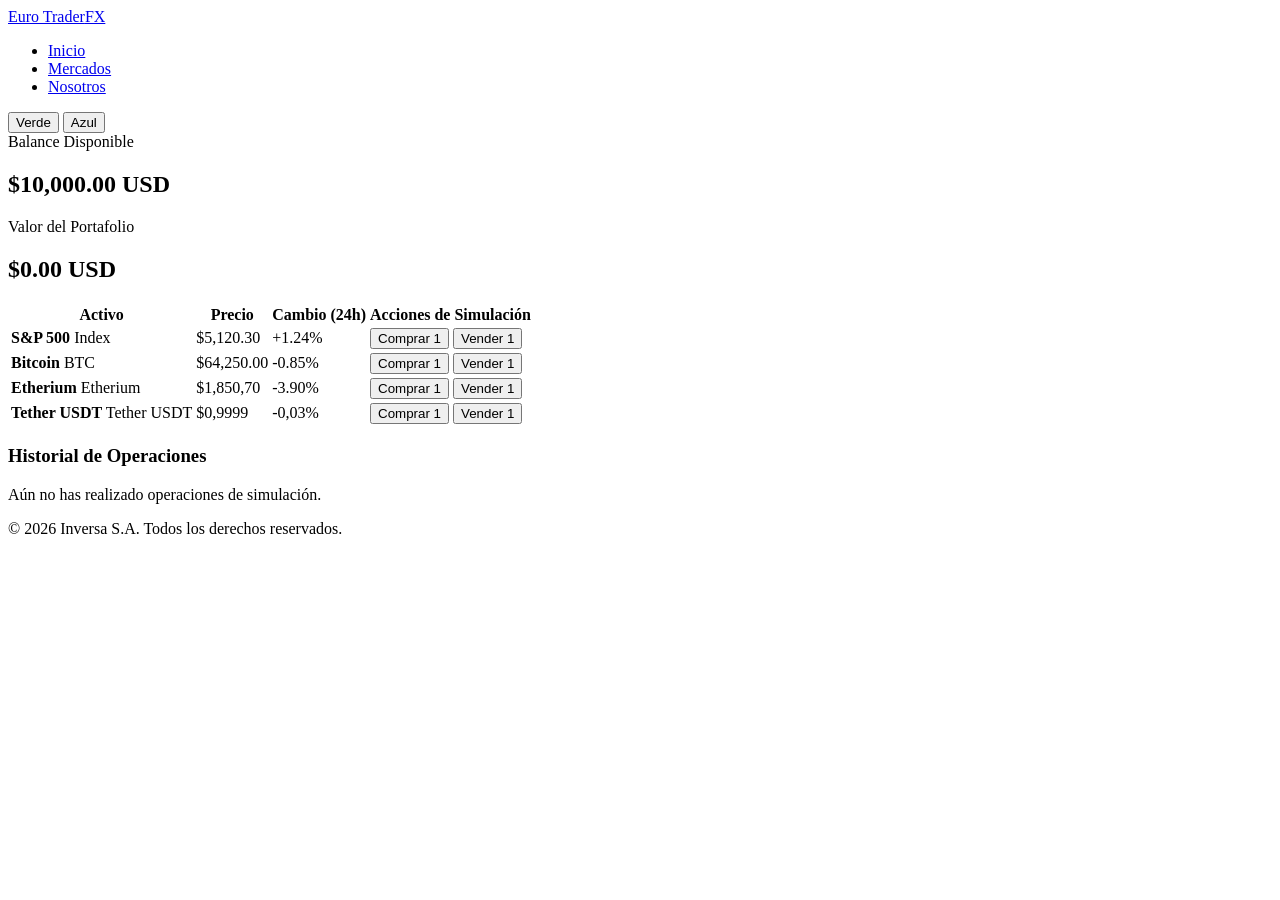
==== markets.html @ cf1a396d "feature: se crea la pagina makets" ====
<!DOCTYPE html>
<html lang="en">
<head>
    <meta charset="UTF-8">
    <meta name="viewport" content="width=device-width, initial-scale=1.0">
    <title>Document</title>
</head>
<body>
    <header class="main-header">
        <div class="container navbar">
            <a href="index.html" class="logo">Euro Trader<span>FX</span></a>
            <nav class="main-nav">
                <ul>
                    <li><a href="euroTrader.html">Inicio</a></li>
                    <li><a href="markets.html" class="active">Mercados</a></li>
                    <li><a href="nosotros.html">Nosotros</a></li>
                    <link rel="stylesheet" href="euroTraeder.css">
                </ul>
            </nav>
            <!-- Selector de Tema Interactivo -->
            <div class="theme-selector">
                <button onclick="setTheme('emerald')" class="theme-btn active" id="btn-emerald">Verde</button>
                <button onclick="setTheme('blue')" class="theme-btn" id="btn-blue">Azul</button>
            </div>
        </div>
    </header>

    <main class="container page-content">
        <section class="portfolio-summary">
            <div class="summary-card">
                <span class="summary-label">Balance Disponible</span>
                <h2 id="balance-display">$10,000.00 USD</h2>
            </div>
            <div class="summary-card">
                <span class="summary-label">Valor del Portafolio</span>
                <h2 id="portfolio-display">$0.00 USD</h2>
            </div>
        </section>

        <section class="market-section">
            <div class="market-table-container">
                <table class="market-table">
                    <thead>
                        <tr>
                            <th>Activo</th>
                            <th>Precio</th>
                            <th>Cambio (24h)</th>
                            <th>Acciones de Simulación</th>
                        </tr>
                    </thead>
                    <tbody>
                        <tr data-asset="sp500">
                            <td><strong>S&P 500</strong> Index</td>
                            <td class="price-cell">$5,120.30</td>
                            <td class="trend up">+1.24%</td>
                            <td>
                                <button class="btn-trade buy" onclick="tradeAsset('sp500', 5120.30, 'buy')">Comprar 1</button>
                                <button class="btn-trade sell" onclick="tradeAsset('sp500', 5120.30, 'sell')">Vender 1</button>
                            </td>
                        </tr>
                        <tr data-asset="btc">
                            <td><strong>Bitcoin</strong> BTC</td>
                            <td class="price-cell">$64,250.00</td>
                            <td class="trend down">-0.85%</td>
                            <td>
                                <button class="btn-trade buy" onclick="tradeAsset('btc', 64250.00, 'buy')">Comprar 1</button>
                                <button class="btn-trade sell" onclick="tradeAsset('btc', 64250.00, 'sell')">Vender 1</button>
                            </td>
                        </tr>
                         <tr data-asset="Etherium">
                            <td><strong>Etherium</strong> Etherium</td>
                            <td class="price-cell">$1,850,70</td>
                            <td class="trend down">-3.90%</td>
                            <td>
                                <button class="btn-trade buy" onclick="tradeAsset('btc', 64250.00, 'buy')">Comprar 1</button>
                                <button class="btn-trade sell" onclick="tradeAsset('btc', 64250.00, 'sell')">Vender 1</button>
                            </td>
                        </tr>
                        <tr data-asset="Tether USDT">
                            <td><strong>Tether USDT</strong> Tether USDT</td>
                            <td class="price-cell">$0,9999</td>
                            <td class="trend down">-0,03%</td>
                            <td>
                                <button class="btn-trade buy" onclick="tradeAsset('btc', 64250.00, 'buy')">Comprar 1</button>
                                <button class="btn-trade sell" onclick="tradeAsset('btc', 64250.00, 'sell')">Vender 1</button>
                            </td>
                        </tr>
                    </tbody>
                </table>
            </div>
        </section>

        <section class="activity-log-section">
            <h3>Historial de Operaciones</h3>
            <div class="log-container" id="log-container">
                <p class="empty-log">Aún no has realizado operaciones de simulación.</p>
            </div>
        </section>
    </main>

    <footer class="main-footer">
        <div class="container footer-content">
            <p>&copy; 2026 Inversa S.A. Todos los derechos reservados.</p>
        </div>
    </footer>

    <!-- Script de Interactividad -->
    <script src="app.js"></script> 
</body>
</html>
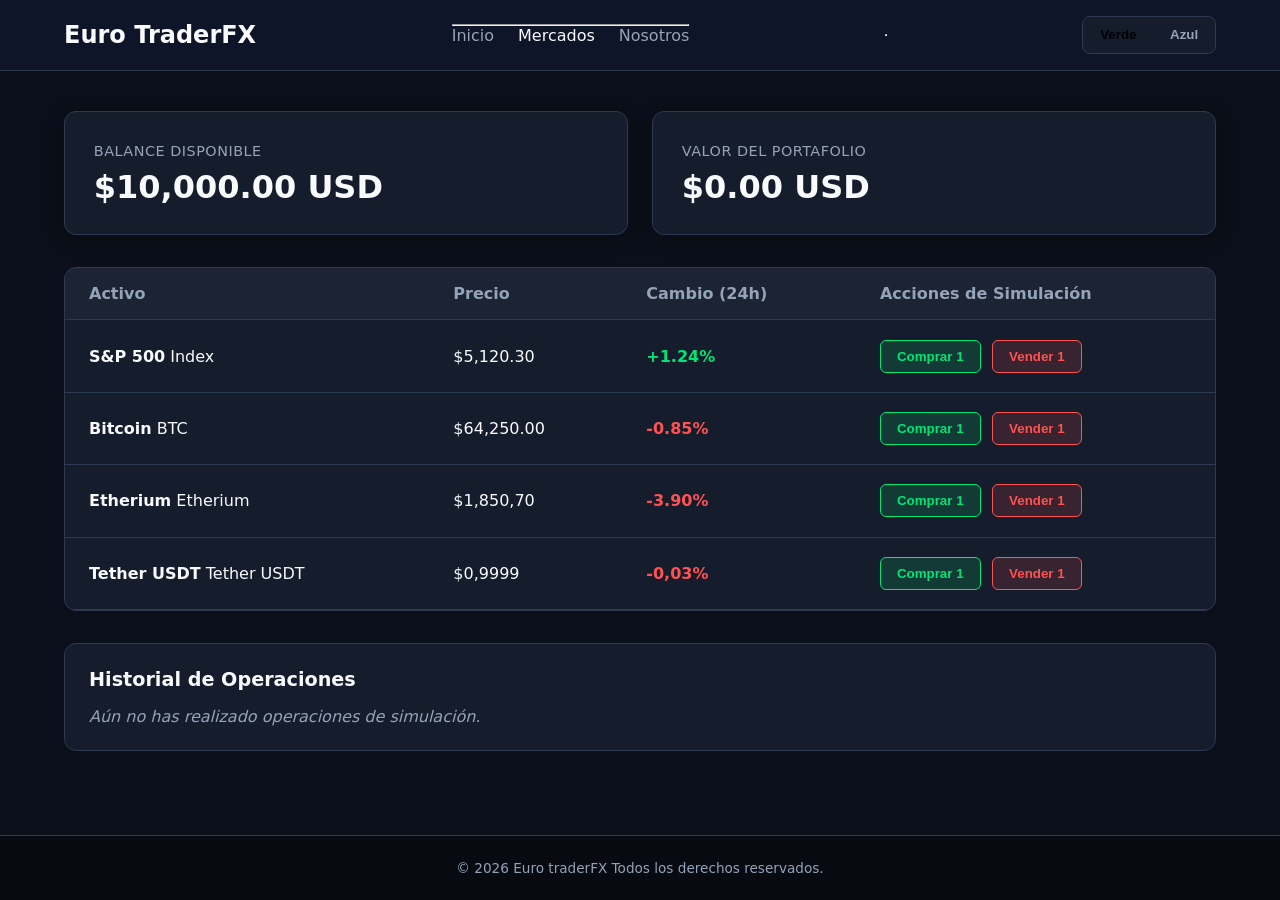
==== commit 641ab069: "feature: se agregaron cambios al css" ====
--- a/markets.html
+++ b/markets.html
@@ -10,14 +10,17 @@
         <div class="container navbar">
             <a href="index.html" class="logo">Euro Trader<span>FX</span></a>
             <nav class="main-nav">
+
+            <hr>    
                 <ul>
-                    <li><a href="euroTrader.html">Inicio</a></li>
+                    <li><a href="index.html">Inicio</a></li>
                     <li><a href="markets.html" class="active">Mercados</a></li>
                     <li><a href="nosotros.html">Nosotros</a></li>
-                    <link rel="stylesheet" href="euroTraeder.css">
+                    <link rel="stylesheet" href="estilos.css">
                 </ul>
             </nav>
-            <!-- Selector de Tema Interactivo -->
+
+            <hr>
             <div class="theme-selector">
                 <button onclick="setTheme('emerald')" class="theme-btn active" id="btn-emerald">Verde</button>
                 <button onclick="setTheme('blue')" class="theme-btn" id="btn-blue">Azul</button>
@@ -67,7 +70,7 @@
                                 <button class="btn-trade sell" onclick="tradeAsset('btc', 64250.00, 'sell')">Vender 1</button>
                             </td>
                         </tr>
-                         <tr data-asset="Etherium">
+                        <tr data-asset="Etherium">
                             <td><strong>Etherium</strong> Etherium</td>
                             <td class="price-cell">$1,850,70</td>
                             <td class="trend down">-3.90%</td>
@@ -100,11 +103,10 @@
 
     <footer class="main-footer">
         <div class="container footer-content">
-            <p>&copy; 2026 Inversa S.A. Todos los derechos reservados.</p>
+            <p>&copy; 2026 Euro traderFX Todos los derechos reservados.</p>
         </div>
     </footer>
 
-    <!-- Script de Interactividad -->
-    <script src="app.js"></script> 
+    <script src="script.js"></script> 
 </body>
 </html>
--- a/estilos.css
+++ b/estilos.css
@@ -0,0 +1,314 @@
+:root {
+    --bg-dark: #0b0f19;
+    --bg-card: #151c2c;
+    --border-color: #2e3a52;
+    --text-main: #f8fafc;
+    --text-muted: #94a3b8;
+    --font-family: 'Inter', system-ui, -apple-system, sans-serif;
+    --up-color: #00e676;
+    --down-color: #ff5252;
+    --transition: all 0.25s ease;
+}
+
+body.theme-emerald {
+    --accent-color: #00e676;
+    --accent-hover: #00b359;
+}
+
+body.theme-blue {
+    --accent-color: #3b82f6;
+    --accent-hover: #2563eb;
+}
+
+/* RESET GENERAL */
+* {
+    margin: 0;
+    padding: 0;
+    box-sizing: border-box;
+}
+
+body {
+    background-color: var(--bg-dark);
+    color: var(--text-main);
+    font-family: var(--font-family);
+    min-height: 100vh;
+    display: flex;
+    flex-direction: column;
+}
+
+.container {
+    width: 90%;
+    max-width: 1200px;
+    margin: 0 auto;
+}
+
+/* ==========================================
+   HEADER Y NAVEGACIÓN
+   ========================================== */
+.main-header {
+    background-color: rgba(15, 23, 42, 0.95);
+    backdrop-filter: blur(10px);
+    border-bottom: 1px solid var(--border-color);
+    position: sticky;
+    top: 0;
+    z-index: 1000;
+}
+
+.navbar {
+    display: flex;
+    justify-content: space-between;
+    align-items: center;
+    padding: 1rem 0;
+}
+
+.logo {
+    font-size: 1.5rem;
+    font-weight: 800;
+    color: var(--text-main);
+    text-decoration: none;
+}
+
+.logo span {
+    color: var(--accent-color);
+    transition: var(--transition);
+}
+
+.main-nav ul {
+    display: flex;
+    list-style: none;
+    gap: 1.5rem;
+}
+
+.main-nav a {
+    color: var(--text-muted);
+    text-decoration: none;
+    font-weight: 500;
+    transition: var(--transition);
+}
+
+.main-nav a:hover,
+.main-nav a.active {
+    color: var(--accent-color);
+}
+
+/* SELECTOR DE TEMA */
+.theme-selector {
+    display: flex;
+    gap: 0.5rem;
+    background: var(--bg-card);
+    padding: 4px;
+    border-radius: 8px;
+    border: 1px solid var(--border-color);
+}
+
+.theme-btn {
+    background: transparent;
+    border: none;
+    color: var(--text-muted);
+    padding: 0.4rem 0.8rem;
+    border-radius: 6px;
+    cursor: pointer;
+    font-weight: 600;
+    transition: var(--transition);
+}
+
+.theme-btn.active {
+    background-color: var(--accent-color);
+    color: #000;
+}
+
+/* ==========================================
+   RESUMEN DEL PORTAFOLIO
+   ========================================== */
+.page-content {
+    padding: 2.5rem 0;
+    flex: 1;
+}
+
+.portfolio-summary {
+    display: grid;
+    grid-template-columns: repeat(auto-fit, minmax(280px, 1fr));
+    gap: 1.5rem;
+    margin-bottom: 2rem;
+}
+
+.summary-card {
+    background: var(--bg-card);
+    border: 1px solid var(--border-color);
+    padding: 1.8rem;
+    border-radius: 12px;
+    box-shadow: 0 4px 20px rgba(0, 0, 0, 0.3);
+}
+
+.summary-label {
+    color: var(--text-muted);
+    font-size: 0.9rem;
+    text-transform: uppercase;
+    letter-spacing: 0.5px;
+}
+
+.summary-card h2 {
+    font-size: 2rem;
+    margin-top: 0.5rem;
+    color: var(--text-main);
+}
+
+/* ==========================================
+   TABLA DE MERCADOS
+   ========================================== */
+.market-section {
+    background: var(--bg-card);
+    border: 1px solid var(--border-color);
+    border-radius: 12px;
+    overflow: hidden;
+    margin-bottom: 2rem;
+}
+
+.market-table-container {
+    overflow-x: auto;
+}
+
+.market-table {
+    width: 100%;
+    border-collapse: collapse;
+    text-align: left;
+}
+
+.market-table th {
+    background: rgba(255, 255, 255, 0.03);
+    color: var(--text-muted);
+    padding: 1rem 1.5rem;
+    font-weight: 600;
+    border-bottom: 1px solid var(--border-color);
+}
+
+.market-table td {
+    padding: 1.2rem 1.5rem;
+    border-bottom: 1px solid var(--border-color);
+}
+
+.market-table tbody tr {
+    transition: var(--transition);
+}
+
+.market-table tbody tr:hover {
+    background: rgba(255, 255, 255, 0.02);
+}
+
+.trend.up { color: var(--up-color); font-weight: 600; }
+.trend.down { color: var(--down-color); font-weight: 600; }
+
+/* ANIMACIONES DE PRECIO EN VIVO */
+.flash-up {
+    animation: flashGreen 0.8s ease;
+}
+
+.flash-down {
+    animation: flashRed 0.8s ease;
+}
+
+@keyframes flashGreen {
+    0% { background-color: rgba(0, 230, 118, 0.25); }
+    100% { background-color: transparent; }
+}
+
+@keyframes flashRed {
+    0% { background-color: rgba(255, 82, 82, 0.25); }
+    100% { background-color: transparent; }
+}
+
+/* BOTONES DE TRADING */
+.btn-trade {
+    padding: 0.5rem 1rem;
+    border: none;
+    border-radius: 6px;
+    font-weight: 600;
+    cursor: pointer;
+    margin-right: 0.4rem;
+    transition: var(--transition);
+}
+
+.btn-trade.buy {
+    background-color: rgba(0, 230, 118, 0.15);
+    color: var(--up-color);
+    border: 1px solid var(--up-color);
+}
+
+.btn-trade.buy:hover {
+    background-color: var(--up-color);
+    color: #000;
+    transform: translateY(-2px);
+}
+
+.btn-trade.sell {
+    background-color: rgba(255, 82, 82, 0.15);
+    color: var(--down-color);
+    border: 1px solid var(--down-color);
+}
+
+.btn-trade.sell:hover {
+    background-color: var(--down-color);
+    color: #fff;
+    transform: translateY(-2px);
+}
+
+/* ==========================================
+   HISTORIAL DE OPERACIONES
+   ========================================== */
+.activity-log-section {
+    background: var(--bg-card);
+    border: 1px solid var(--border-color);
+    border-radius: 12px;
+    padding: 1.5rem;
+}
+
+.activity-log-section h3 {
+    margin-bottom: 1rem;
+    font-size: 1.2rem;
+}
+
+.log-container {
+    display: flex;
+    flex-direction: column;
+    gap: 0.8rem;
+    max-height: 250px;
+    overflow-y: auto;
+}
+
+.empty-log {
+    color: var(--text-muted);
+    font-style: italic;
+}
+
+.log-item {
+    display: flex;
+    justify-content: space-between;
+    align-items: center;
+    padding: 0.8rem 1rem;
+    background: rgba(255, 255, 255, 0.02);
+    border-left: 4px solid var(--border-color);
+    border-radius: 4px;
+    animation: fadeIn 0.3s ease;
+}
+
+.log-item.buy { border-left-color: var(--up-color); }
+.log-item.sell { border-left-color: var(--down-color); }
+
+@keyframes fadeIn {
+    from { opacity: 0; transform: translateY(-5px); }
+    to { opacity: 1; transform: translateY(0); }
+}
+
+/* FOOTER */
+.main-footer {
+    background-color: #070a10;
+    border-top: 1px solid var(--border-color);
+    padding: 1.5rem 0;
+    text-align: center;
+    color: var(--text-muted);
+    font-size: 0.85rem;
+}
+
+@media (max-width: 768px) {
+    .navbar { flex-direction: column; gap: 1rem; }
+}
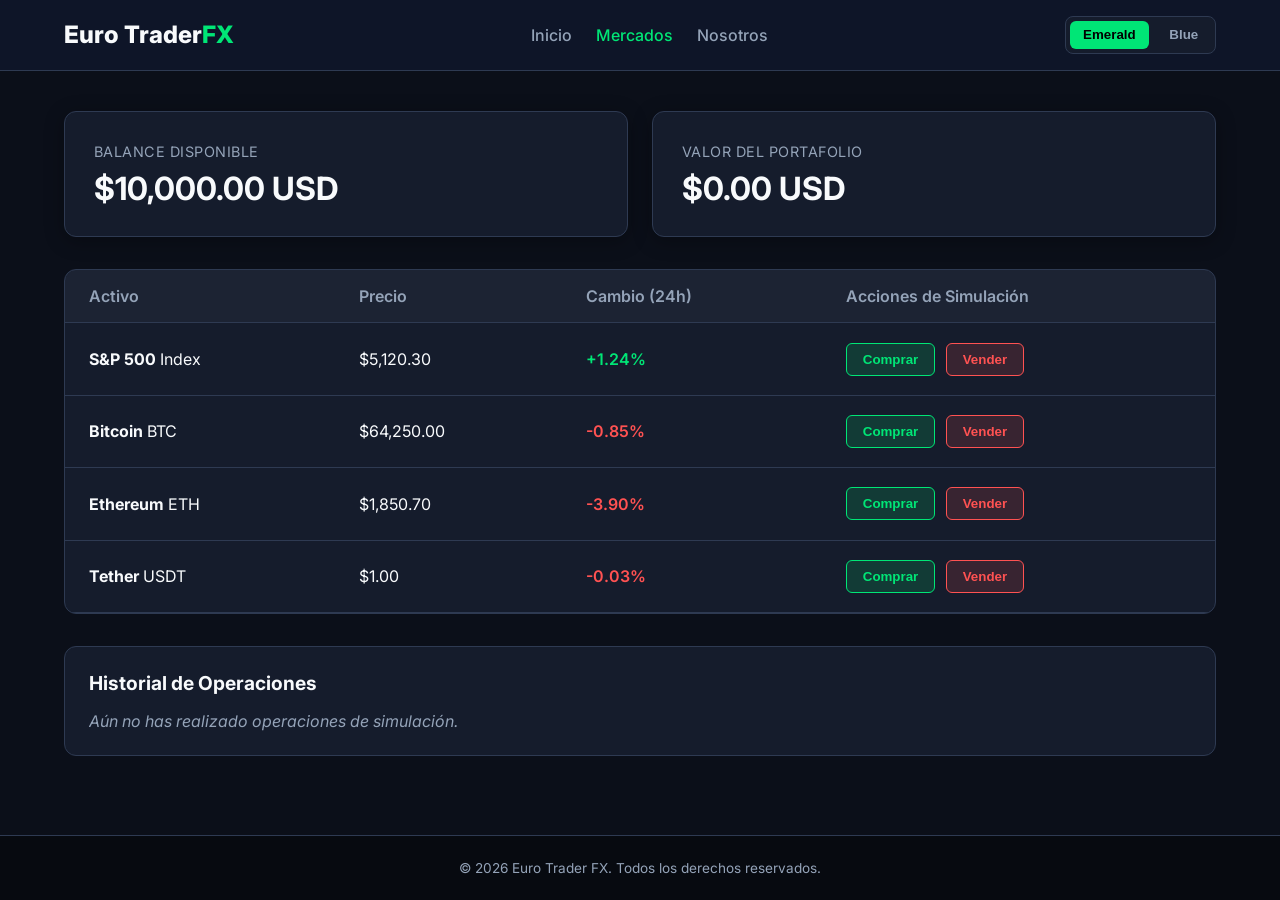
==== commit 85a2389e: "fix: correccion de botones de trading, divisas y scripts de simulacion" ====
--- a/markets.html
+++ b/markets.html
@@ -1,33 +1,41 @@
 <!DOCTYPE html>
-<html lang="en">
+<html lang="es">
 <head>
     <meta charset="UTF-8">
     <meta name="viewport" content="width=device-width, initial-scale=1.0">
-    <title>Document</title>
+    <title>Mercados - Euro Trader FX</title>
+    
+    <!-- Fuentes e Iconos -->
+    <link rel="preconnect" href="https://fonts.googleapis.com">
+    <link rel="preconnect" href="https://fonts.gstatic.com" crossorigin>
+    <link href="https://fonts.googleapis.com/css2?family=Inter:wght@300;400;500;600;700;800&display=swap" rel="stylesheet">
+    <link rel="stylesheet" href="https://cdnjs.cloudflare.com/ajax/libs/font-awesome/6.5.1/css/all.min.css">
+    
+    <!-- Hoja de estilos -->
+    <link rel="stylesheet" href="estilos.css">
 </head>
-<body>
+<body class="theme-emerald">
+
+    <!-- ENCABEZADO -->
     <header class="main-header">
         <div class="container navbar">
             <a href="index.html" class="logo">Euro Trader<span>FX</span></a>
             <nav class="main-nav">
-
-            <hr>    
                 <ul>
                     <li><a href="index.html">Inicio</a></li>
                     <li><a href="markets.html" class="active">Mercados</a></li>
                     <li><a href="nosotros.html">Nosotros</a></li>
-                    <link rel="stylesheet" href="estilos.css">
                 </ul>
             </nav>
 
-            <hr>
             <div class="theme-selector">
-                <button onclick="setTheme('emerald')" class="theme-btn active" id="btn-emerald">Verde</button>
-                <button onclick="setTheme('blue')" class="theme-btn" id="btn-blue">Azul</button>
+                <button onclick="setTheme('emerald')" class="theme-btn active" id="btn-emerald">Emerald</button>
+                <button onclick="setTheme('blue')" class="theme-btn" id="btn-blue">Blue</button>
             </div>
         </div>
     </header>
 
+    <!-- CONTENIDO PRINCIPAL -->
     <main class="container page-content">
         <section class="portfolio-summary">
             <div class="summary-card">
@@ -57,8 +65,8 @@
                             <td class="price-cell">$5,120.30</td>
                             <td class="trend up">+1.24%</td>
                             <td>
-                                <button class="btn-trade buy" onclick="tradeAsset('sp500', 5120.30, 'buy')">Comprar 1</button>
-                                <button class="btn-trade sell" onclick="tradeAsset('sp500', 5120.30, 'sell')">Vender 1</button>
+                                <button class="btn-trade buy" onclick="tradeAsset('S&P 500', 5120.30, 'buy')">Comprar</button>
+                                <button class="btn-trade sell" onclick="tradeAsset('S&P 500', 5120.30, 'sell')">Vender</button>
                             </td>
                         </tr>
                         <tr data-asset="btc">
@@ -66,26 +74,26 @@
                             <td class="price-cell">$64,250.00</td>
                             <td class="trend down">-0.85%</td>
                             <td>
-                                <button class="btn-trade buy" onclick="tradeAsset('btc', 64250.00, 'buy')">Comprar 1</button>
-                                <button class="btn-trade sell" onclick="tradeAsset('btc', 64250.00, 'sell')">Vender 1</button>
+                                <button class="btn-trade buy" onclick="tradeAsset('Bitcoin', 64250.00, 'buy')">Comprar</button>
+                                <button class="btn-trade sell" onclick="tradeAsset('Bitcoin', 64250.00, 'sell')">Vender</button>
                             </td>
                         </tr>
-                        <tr data-asset="Etherium">
-                            <td><strong>Etherium</strong> Etherium</td>
-                            <td class="price-cell">$1,850,70</td>
+                        <tr data-asset="eth">
+                            <td><strong>Ethereum</strong> ETH</td>
+                            <td class="price-cell">$1,850.70</td>
                             <td class="trend down">-3.90%</td>
                             <td>
-                                <button class="btn-trade buy" onclick="tradeAsset('btc', 64250.00, 'buy')">Comprar 1</button>
-                                <button class="btn-trade sell" onclick="tradeAsset('btc', 64250.00, 'sell')">Vender 1</button>
+                                <button class="btn-trade buy" onclick="tradeAsset('Ethereum', 1850.70, 'buy')">Comprar</button>
+                                <button class="btn-trade sell" onclick="tradeAsset('Ethereum', 1850.70, 'sell')">Vender</button>
                             </td>
                         </tr>
-                        <tr data-asset="Tether USDT">
-                            <td><strong>Tether USDT</strong> Tether USDT</td>
-                            <td class="price-cell">$0,9999</td>
-                            <td class="trend down">-0,03%</td>
+                        <tr data-asset="usdt">
+                            <td><strong>Tether</strong> USDT</td>
+                            <td class="price-cell">$1.00</td>
+                            <td class="trend down">-0.03%</td>
                             <td>
-                                <button class="btn-trade buy" onclick="tradeAsset('btc', 64250.00, 'buy')">Comprar 1</button>
-                                <button class="btn-trade sell" onclick="tradeAsset('btc', 64250.00, 'sell')">Vender 1</button>
+                                <button class="btn-trade buy" onclick="tradeAsset('Tether USDT', 1.00, 'buy')">Comprar</button>
+                                <button class="btn-trade sell" onclick="tradeAsset('Tether USDT', 1.00, 'sell')">Vender</button>
                             </td>
                         </tr>
                     </tbody>
@@ -101,9 +109,10 @@
         </section>
     </main>
 
+    <!-- FOOTER -->
     <footer class="main-footer">
         <div class="container footer-content">
-            <p>&copy; 2026 Euro traderFX Todos los derechos reservados.</p>
+            <p>&copy; 2026 Euro Trader FX. Todos los derechos reservados.</p>
         </div>
     </footer>
 
